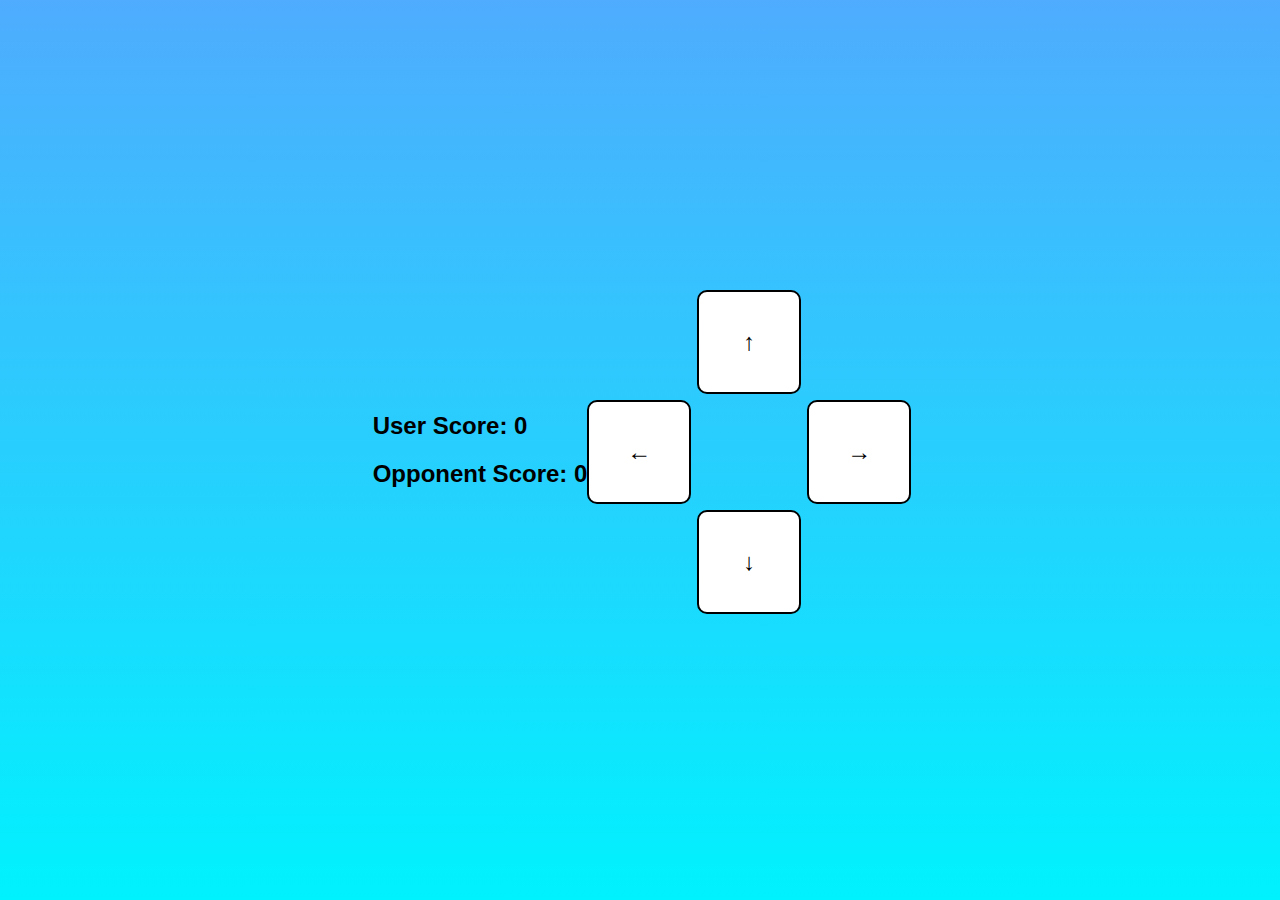
==== index.html @ 262e50f0 "Update index.html" ====
<!DOCTYPE html>
<html lang="en">
<div class="scoreboard">
    <div class="score">
        <h2>User Score: <span id="user-score">0</span></h2>
    </div>
    <div class="score">
        <h2>Opponent Score: <span id="opponent-score">0</span></h2>
    </div>
</div>
<html lang="en">
<head>
    <meta charset="UTF-8">
    <meta name="viewport" content="width=device-width, initial-scale=1.0">
    <title>Arrow Key Game</title>
    <style>
        body {
            margin: 0;
            height: 100vh;
            display: flex;
            justify-content: center;
            align-items: center;
            background: linear-gradient(to bottom, #4facfe, #00f2fe);
            font-family: Arial, sans-serif;
        }

        .container {
            display: grid;
            grid-template-columns: 100px 100px 100px;
            grid-template-rows: 100px 100px 100px;
            gap: 10px;
        }

        .arrow {
            width: 100px;
            height: 100px;
            display: flex;
            justify-content: center;
            align-items: center;
            background-color: white;
            border: 2px solid black;
            border-radius: 10px;
            font-size: 24px;
            font-weight: bold;
            user-select: none;
            transition: transform 0.1s ease, background-color 0.1s ease;
        }

        .arrow.pressed {
            transform: scale(0.9);
            background-color: lightgray;
        }

        .empty {
            visibility: hidden;
        }
    </style>
</head>
<body>
    <div class="container">
        <div class="empty"></div>
        <div class="arrow" id="up">↑</div>
        <div class="empty"></div>
        <div class="arrow" id="left">←</div>
        <div class="empty"></div>
        <div class="arrow" id="right">→</div>
        <div class="empty"></div>
        <div class="arrow" id="down">↓</div>
        <div class="empty"></div>
    </div>

    <script>
        const arrows = {
            ArrowUp: document.getElementById('up'),
            ArrowDown: document.getElementById('down'),
            ArrowLeft: document.getElementById('left'),
            ArrowRight: document.getElementById('right')
        };

        document.addEventListener('keydown', (event) => {
            if (arrows[event.key]) {
                arrows[event.key].classList.add('pressed');
            }
        });

        document.addEventListener('keyup', (event) => {
            if (arrows[event.key]) {
                arrows[event.key].classList.remove('pressed');
            }
        });
    </script>
</body>
</html>
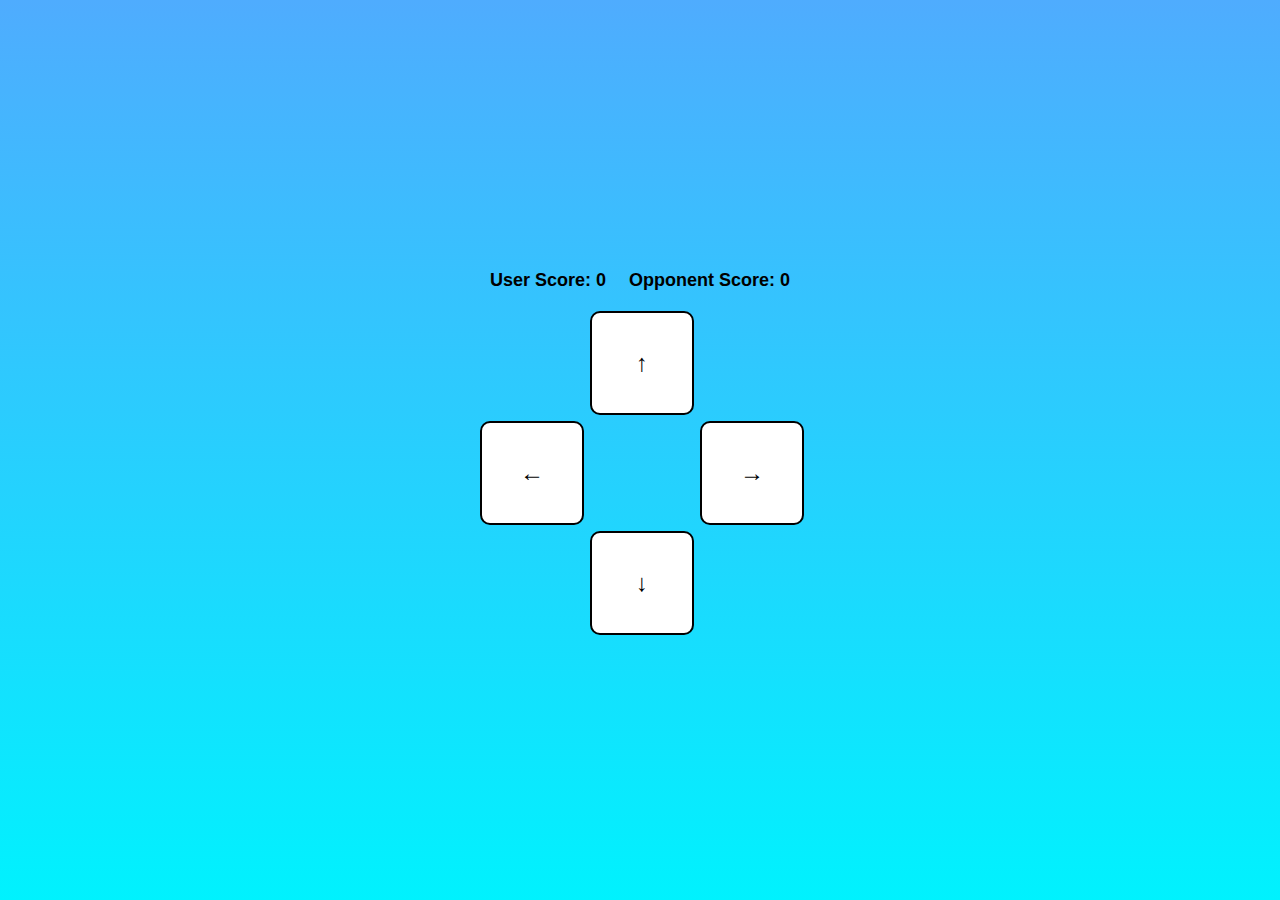
==== commit 5e075178: "Update index.html" ====
--- a/index.html
+++ b/index.html
@@ -1,13 +1,4 @@
 <!DOCTYPE html>
-<html lang="en">
-<div class="scoreboard">
-    <div class="score">
-        <h2>User Score: <span id="user-score">0</span></h2>
-    </div>
-    <div class="score">
-        <h2>Opponent Score: <span id="opponent-score">0</span></h2>
-    </div>
-</div>
 <html lang="en">
 <head>
     <meta charset="UTF-8">
@@ -18,10 +9,23 @@
             margin: 0;
             height: 100vh;
             display: flex;
+            flex-direction: column;
             justify-content: center;
             align-items: center;
             background: linear-gradient(to bottom, #4facfe, #00f2fe);
             font-family: Arial, sans-serif;
+        }
+
+        .scoreboard {
+            display: flex;
+            justify-content: space-between;
+            width: 300px;
+            margin-bottom: 20px;
+        }
+
+        .score h2 {
+            margin: 0;
+            font-size: 18px;
         }
 
         .container {
@@ -57,6 +61,15 @@
     </style>
 </head>
 <body>
+    <div class="scoreboard">
+        <div class="score">
+            <h2>User Score: <span id="user-score">0</span></h2>
+        </div>
+        <div class="score">
+            <h2>Opponent Score: <span id="opponent-score">0</span></h2>
+        </div>
+    </div>
+
     <div class="container">
         <div class="empty"></div>
         <div class="arrow" id="up">↑</div>
@@ -70,6 +83,8 @@
     </div>
 
     <script>
+        const userScoreElement = document.getElementById('user-score');
+        const opponentScoreElement = document.getElementById('opponent-score');
         const arrows = {
             ArrowUp: document.getElementById('up'),
             ArrowDown: document.getElementById('down'),
@@ -77,9 +92,13 @@
             ArrowRight: document.getElementById('right')
         };
 
+        let userScore = 0;
+        let opponentScore = 0;
+
         document.addEventListener('keydown', (event) => {
             if (arrows[event.key]) {
                 arrows[event.key].classList.add('pressed');
+                updateScore('user');
             }
         });
 
@@ -88,6 +107,16 @@
                 arrows[event.key].classList.remove('pressed');
             }
         });
+
+        function updateScore(player) {
+            if (player === 'user') {
+                userScore++;
+                userScoreElement.textContent = userScore;
+            } else if (player === 'opponent') {
+                opponentScore++;
+                opponentScoreElement.textContent = opponentScore;
+            }
+        }
     </script>
 </body>
 </html>